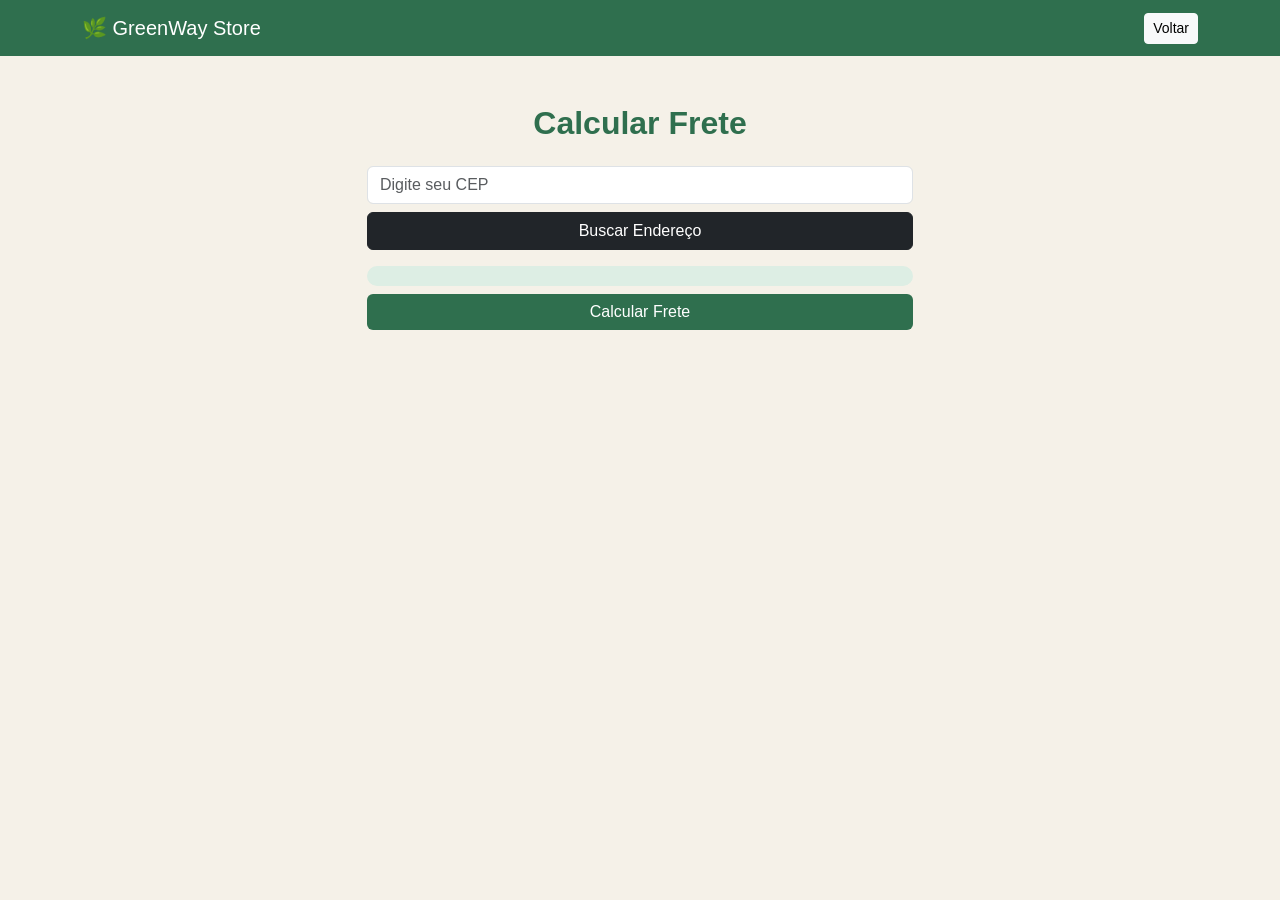
==== frete.html @ 19365c1f "Add files via upload" ====
<!DOCTYPE html>
<html lang="pt-br">
<head>
  <meta charset="UTF-8">
  <title>Frete - GreenWay</title>

  <link href="https://cdn.jsdelivr.net/npm/bootstrap@5.3.2/dist/css/bootstrap.min.css" rel="stylesheet">
  <link rel="stylesheet" href="style.css">
</head>
<body>

<nav class="navbar navbar-dark">
  <div class="container">
    <span class="navbar-brand">🌿 GreenWay Store</span>
    <a href="index.html" class="btn btn-light btn-sm">Voltar</a>
  </div>
</nav>

<div class="container mt-5">

  <h2 class="text-center mb-4">Calcular Frete</h2>

  <div class="row justify-content-center">
    <div class="col-md-6">

      <input type="text" id="cep" class="form-control mb-2" placeholder="Digite seu CEP">

      <button onclick="buscarCEP()" class="btn btn-dark w-100">
        Buscar Endereço
      </button>

      <div id="endereco" class="mt-3"></div>

      <button onclick="calcularFrete()" class="btn btn-success w-100 mt-2">
        Calcular Frete
      </button>

      <p id="resultadoFrete" class="mt-3 text-center"></p>

    </div>
  </div>

</div>

<script src="frete.js"></script>
</body>
</html>
---- style.css ----
:root {
  --verde-principal: #2F6F4E;
  --verde-escuro: #24563C;
  --verde-claro: #DDEEE4;
  --bege-claro: #F5F1E8;
}

body {
  background-color: var(--bege-claro);
  font-family: Arial, sans-serif;
}

.navbar {
  background-color: var(--verde-principal);
}

h2 {
  color: var(--verde-principal);
  font-weight: bold;
}

.card {
  border: none;
  border-radius: 18px;
  box-shadow: 0 6px 20px rgba(0,0,0,0.1);
  transition: 0.3s;
}

.card:hover {
  transform: translateY(-5px);
}

.card img {
  border-radius: 12px;
  height: 200px;
  object-fit: cover;
}

.btn-success {
  background-color: var(--verde-principal);
  border: none;
}

.btn-success:hover {
  background-color: var(--verde-escuro);
}

#endereco {
  background-color: var(--verde-claro);
  padding: 10px;
  border-radius: 10px;
}
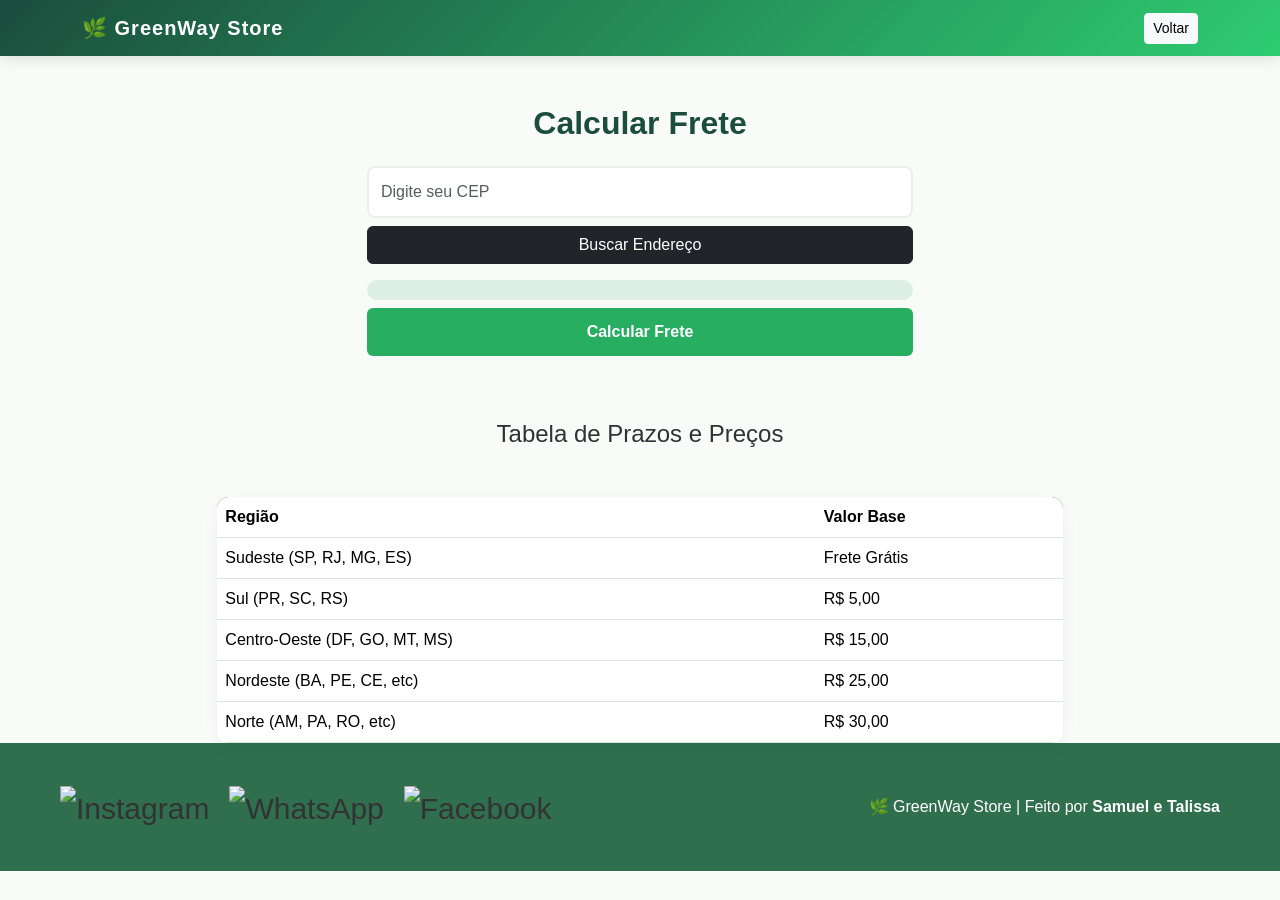
==== commit d5fd1458: "Update frete.html" ====
--- a/frete.html
+++ b/frete.html
@@ -42,6 +42,61 @@
 
 </div>
 
+<div class="row justify-content-center mt-5">
+    <div class="col-md-8">
+        <h4 class="text-center mb-3">Tabela de Prazos e Preços</h4>
+        <div class="table-container">
+            <table class="table table-hover mb-0">
+                <thead>
+                    <tr>
+                        <th>Região</th>
+                        <th>Valor Base</th>
+                    </tr>
+                </thead>
+                <tbody>
+                    <tr>
+                        <td>Sudeste (SP, RJ, MG, ES)</td>
+                        <td>Frete Grátis</td>
+                    </tr>
+                    <tr>
+                        <td>Sul (PR, SC, RS)</td>
+                        <td>R$ 5,00</td>
+                    </tr>
+                    <tr>
+                        <td>Centro-Oeste (DF, GO, MT, MS)</td>
+                        <td>R$ 15,00</td>
+                    </tr>
+                    <tr>
+                        <td>Nordeste (BA, PE, CE, etc)</td>
+                        <td>R$ 25,00</td>
+                    </tr>
+                    <tr>
+                        <td>Norte (AM, PA, RO, etc)</td>
+                        <td>R$ 30,00</td>
+                    </tr>
+                </tbody>
+            </table>
+        </div>
+    </div>
+</div>
+
+<footer class="footer-container">
+    <div class="social-icons">
+        <a href="#" title="Instagram">
+            <img src="img/instagram.png" alt="Instagram" width="50px">
+        </a>
+        <a href="#" title="WhatsApp">
+            <img src="img/whatsapp.png" alt="WhatsApp" width="50px">
+        </a>
+        <a href="#" title="Facebook">
+            <img src="img/facebook.png" alt="Facebook" width="50px">
+        </a>
+    </div>
+
+    <div class="footer-text">
+        🌿 GreenWay Store | Feito por <strong>Samuel e Talissa</strong>
+    </div>
+</footer>
 <script src="frete.js"></script>
 </body>
-</html>+</html>
--- a/style.css
+++ b/style.css
@@ -49,4 +49,114 @@
   background-color: var(--verde-claro);
   padding: 10px;
   border-radius: 10px;
-}+}
+
+.footer-container {
+    background-color: var(--verde-principal));
+    /* Cinza claro da imagem */
+    padding: 40px 60px;
+    display: flex;
+    justify-content: space-between;
+    /* Separa os ícones do texto */
+    align-items: center;
+    /* Alinha verticalmente ao centro */
+    background-color: var(--verde-principal)
+    /* Linha azul opcional do topo */
+}
+
+.social-icons {
+    display: flex;
+    gap: 20px;
+    /* Espaço entre os ícones */
+}
+
+.social-icons a {
+    text-decoration: none;
+    color: #333;
+    /* Cor dos ícones */
+    font-size: 30px;
+    transition: color 0.3s;
+}
+
+/* Cores ao passar o mouse (hover) */
+.social-icons a:hover {
+    color: #00aaff;
+}
+
+.footer-text {
+    color: #fefffd;
+    font-size: 16px;
+    text-align: right;
+    max-width: 400px;
+}
+
+body {
+    background-color: #f8fbf8;
+    font-family: 'Segoe UI', Tahoma, Geneva, Verdana, sans-serif;
+    color: #2d3436;
+}
+
+.navbar {
+    background: linear-gradient(135deg, #1b4d3e 0%, #2ecc71 100%);
+    box-shadow: 0 4px 12px rgba(0,0,0,0.1);
+}
+
+.navbar-brand {
+    font-weight: 700;
+    letter-spacing: 1px;
+}
+
+.card-frete {
+    background: white;
+    padding: 2rem;
+    border-radius: 15px;
+    box-shadow: 0 10px 30px rgba(0,0,0,0.05);
+    border: 1px solid #e0eee0;
+}
+
+h2 {
+    color: #1b4d3e;
+    font-weight: 800;
+}
+
+.form-control {
+    border-radius: 8px;
+    border: 2px solid #eee;
+    padding: 12px;
+    transition: all 0.3s;
+}
+
+.form-control:focus {
+    border-color: #2ecc71;
+    box-shadow: 0 0 0 0.25rem rgba(46, 204, 113, 0.25);
+}
+
+.btn-success {
+    background-color: #27ae60;
+    border: none;
+    font-weight: 600;
+    padding: 12px;
+    transition: transform 0.2s;
+}
+
+.btn-success:hover {
+    background-color: #219150;
+    transform: translateY(-2px);
+}
+
+/* Estilo da Tabela */
+.table-container {
+    margin-top: 3rem;
+    border-radius: 12px;
+    overflow: hidden;
+    box-shadow: 0 4px 15px rgba(0,0,0,0.05);
+}
+
+.table thead {
+    background-color: #1b4d3e;
+    color: white;
+}
+
+.table-hover tbody tr:hover {
+    background-color: #f0fff4;
+}
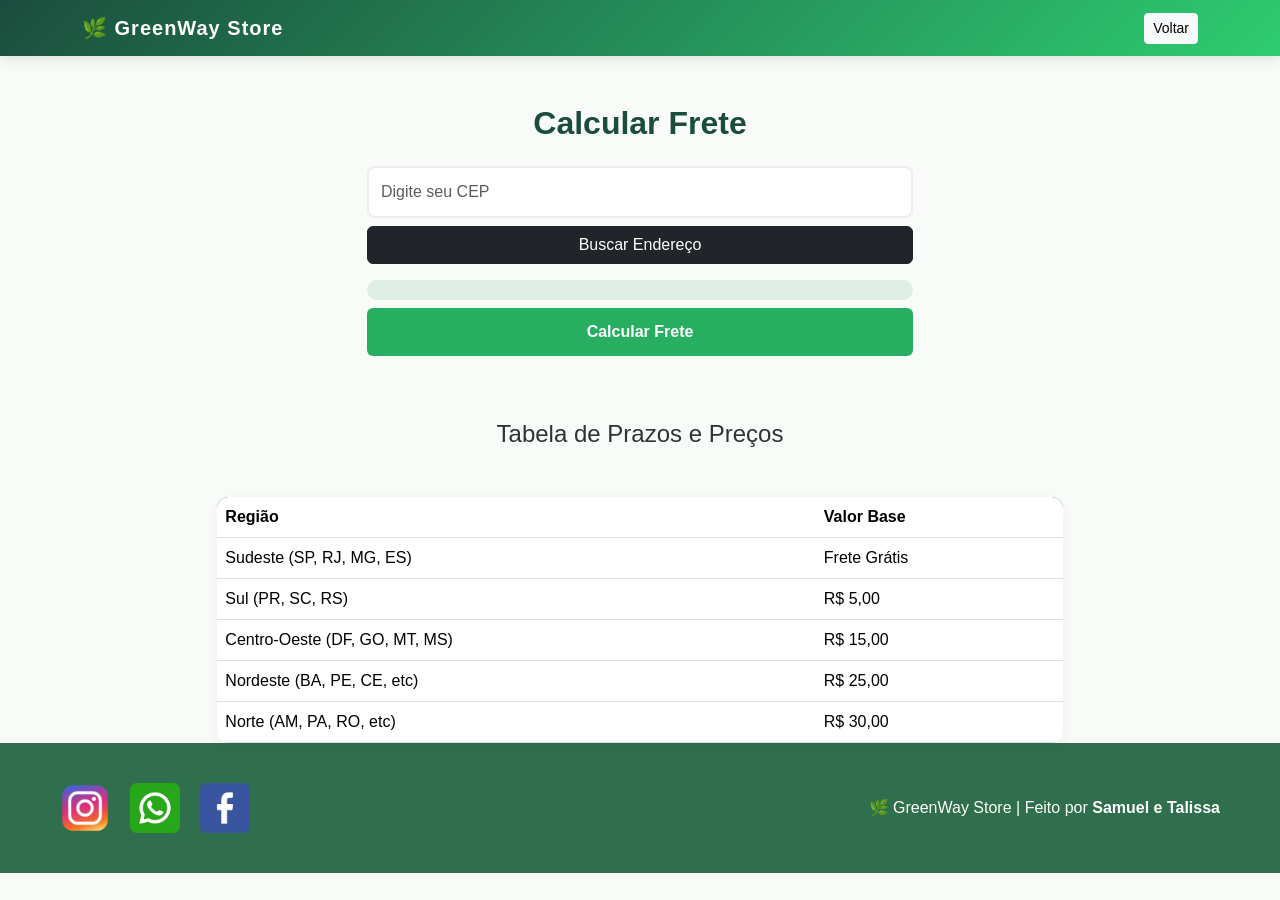
==== commit 86821afc: "Update frete.html" ====
--- a/frete.html
+++ b/frete.html
@@ -83,13 +83,13 @@
 <footer class="footer-container">
     <div class="social-icons">
         <a href="#" title="Instagram">
-            <img src="img/instagram.png" alt="Instagram" width="50px">
+            <img src="instagram.png" alt="Instagram" width="50px">
         </a>
         <a href="#" title="WhatsApp">
-            <img src="img/whatsapp.png" alt="WhatsApp" width="50px">
+            <img src="whatsapp.png" alt="WhatsApp" width="50px">
         </a>
         <a href="#" title="Facebook">
-            <img src="img/facebook.png" alt="Facebook" width="50px">
+            <img src="facebook.png" alt="Facebook" width="50px">
         </a>
     </div>
 
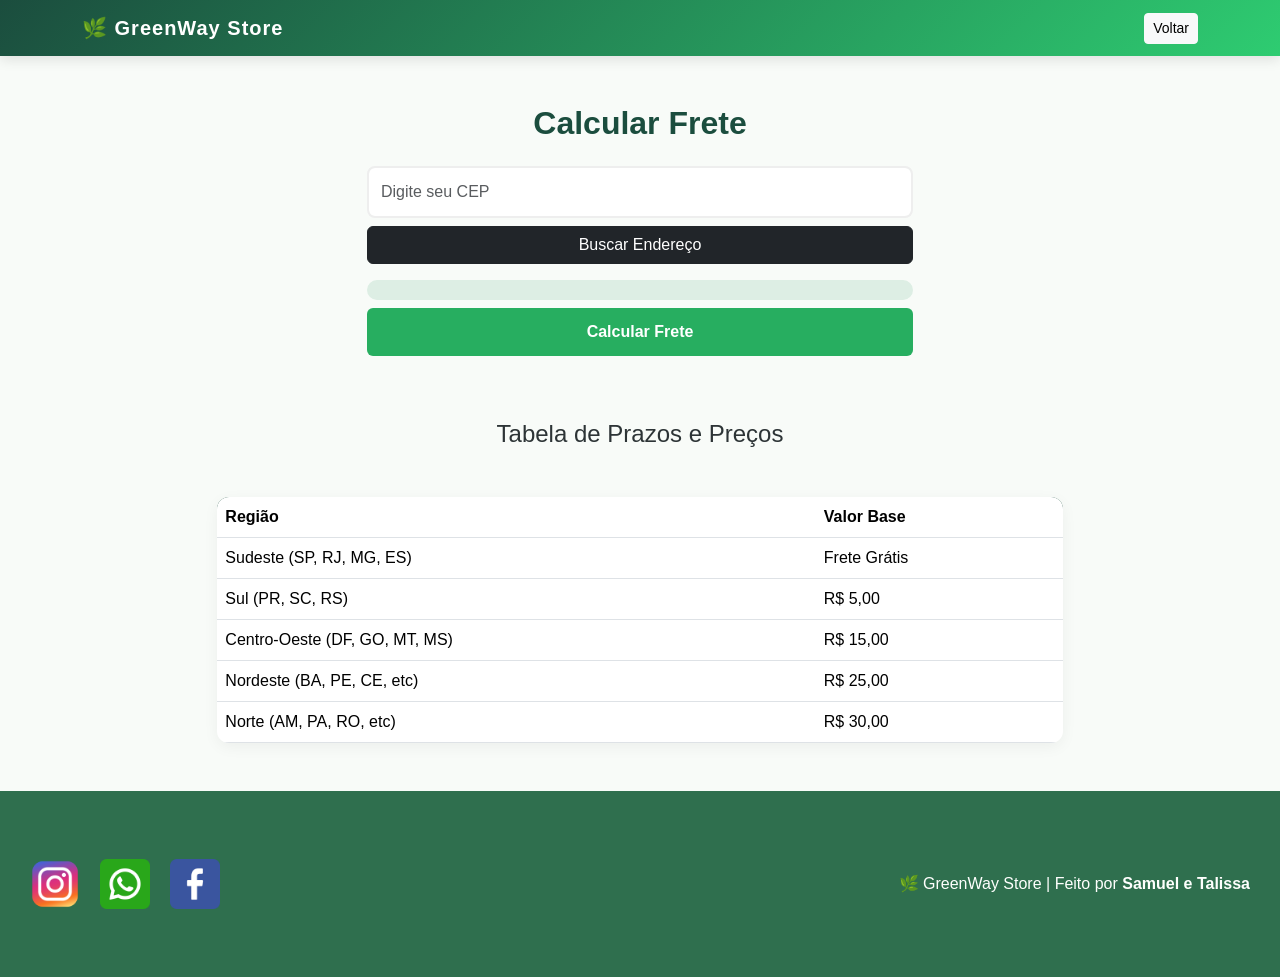
==== commit 6ce64b11: "Update frete.html" ====
--- a/frete.html
+++ b/frete.html
@@ -79,7 +79,7 @@
         </div>
     </div>
 </div>
-
+<br><br>
 <footer class="footer-container">
     <div class="social-icons">
         <a href="#" title="Instagram">
--- a/style.css
+++ b/style.css
@@ -54,7 +54,7 @@
 .footer-container {
     background-color: var(--verde-principal));
     /* Cinza claro da imagem */
-    padding: 40px 60px;
+    padding: 68px 30px;
     display: flex;
     justify-content: space-between;
     /* Separa os ícones do texto */
